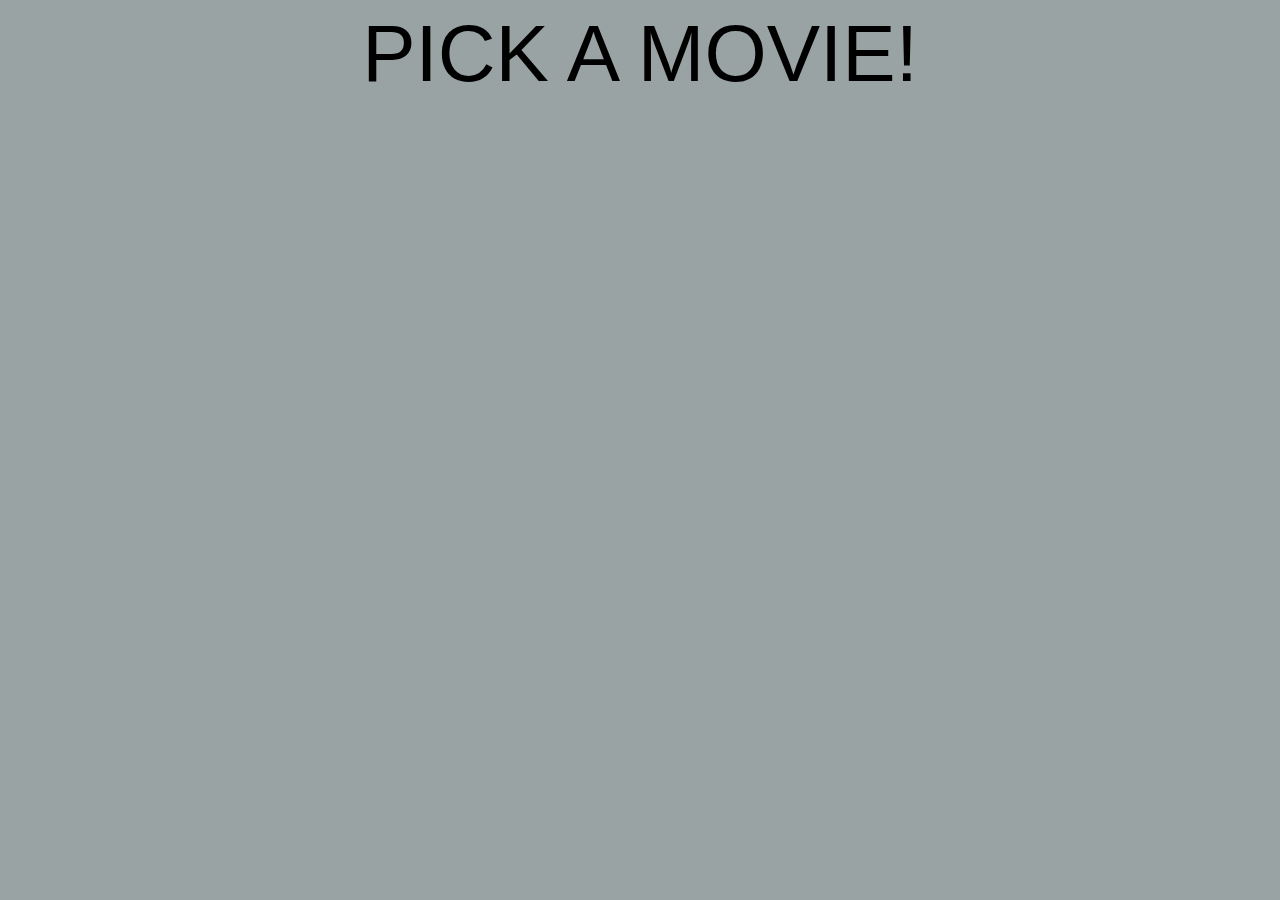
==== index.html @ 3f1ee28b "Update index.html" ====
<!DOCTYPE HTML>
<html lang="en">
<head>
	<link href="style.css" rel="stylesheet">
	<title> My site!</title>
</head>
<body>
	<header>PICK A MOVIE!</header>
	<div class="container"></div>
	<div class="container"></div>
	<div class="container"></div>	
</body>
</html>
---- style.css ----
body {
	background-color: #99A3A4;
	height: 100%:
	width: 100%;
}

header {
	text-align:  center;
	font-family:  Helvetica;
	font-size:  80px;
}

container {
	float: right;
	width: 30%;
	height: 40%;
	background-color: red;
	margin: 20px;
}
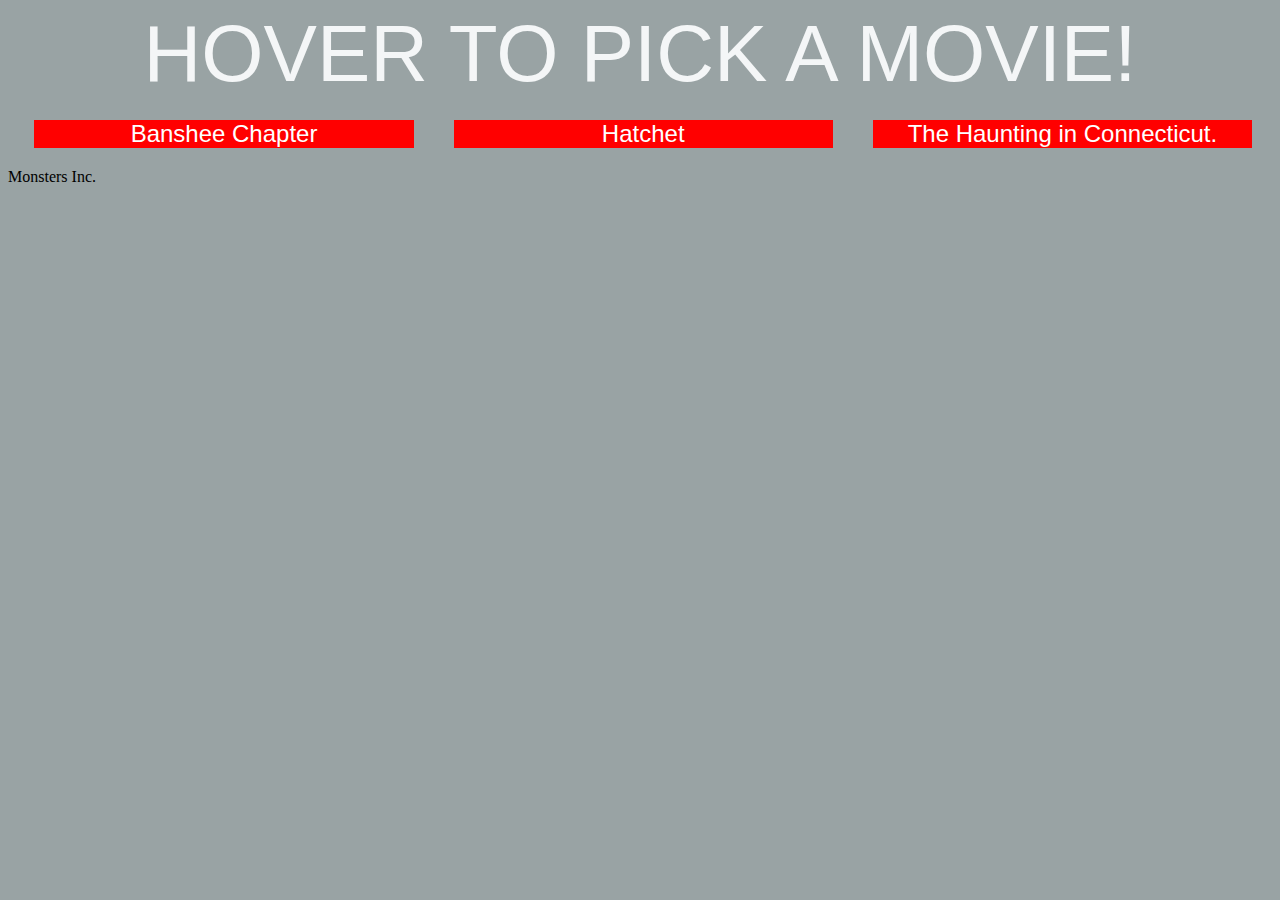
==== commit 8315a0c6: "Update index.html" ====
--- a/index.html
+++ b/index.html
@@ -2,12 +2,47 @@
 <html lang="en">
 <head>
 	<link href="style.css" rel="stylesheet">
+
 	<title> My site!</title>
 </head>
 <body>
-	<header>PICK A MOVIE!</header>
-	<div class="container"></div>
-	<div class="container"></div>
-	<div class="container"></div>	
-</body>
+	<header>HOVER TO PICK A MOVIE!</header>
+	<div id='space' style="height:20%"> </div>
+	<div class="container" id="container1"><div class="movie original" id="movie1">The Haunting in Connecticut.</div></div>
+	<div class="container" id="container2"> <div class="movie original" id="movie2">Hatchet </div></div>
+	<div class="container" id="container3"> <div class="movie original" id="movie3">Banshee Chapter </div></div>	
+
+	<div class="secret"> <div class="text">Monsters Inc.</div></div>
+
+	<script>
+
+		one = document.getElementById('container1')
+		one.addEventListener('mouseover', function () { 
+			document.getElementById('container1').classList.add('dynamic')
+			document.getElementById('movie1').classList.remove('original');
+			})
+		one.addEventListener('mouseleave',function (){
+			document.getElementById('container1').classList.remove('dynamic');
+			document.getElementById('movie1').classList.add('original'); })
+			
+			two = document.getElementById('container2')
+		two.addEventListener('mouseover', function () { 
+			document.getElementById('container2').classList.add('dynamic')
+			document.getElementById('movie2').classList.remove('original');
+			})
+		two.addEventListener('mouseleave',function (){
+			document.getElementById('container2').classList.remove('dynamic');
+			document.getElementById('movie2').classList.add('original');})
+		
+			three = document.getElementById('container3')
+		three.addEventListener('mouseover', function () { 
+			document.getElementById('container3').classList.add('dynamic')
+			document.getElementById('movie3').classList.remove('original');
+			})
+		three.addEventListener('mouseleave',function (){
+			document.getElementById('container3').classList.remove('dynamic');
+			document.getElementById('movie3').classList.add('original');})
+
+	</script>
+	</body>
 </html>--- a/style.css
+++ b/style.css
@@ -8,12 +8,20 @@
 	text-align:  center;
 	font-family:  Helvetica;
 	font-size:  80px;
+	color:  #F4F6F7;
 }
 
-container {
+.container {
 	float: right;
 	width: 30%;
 	height: 40%;
 	background-color: red;
 	margin: 20px;
+}
+
+.movie {
+	text-align:  center;
+	color:  white;
+	font-family: Arial;
+	font-size: 24px;
 }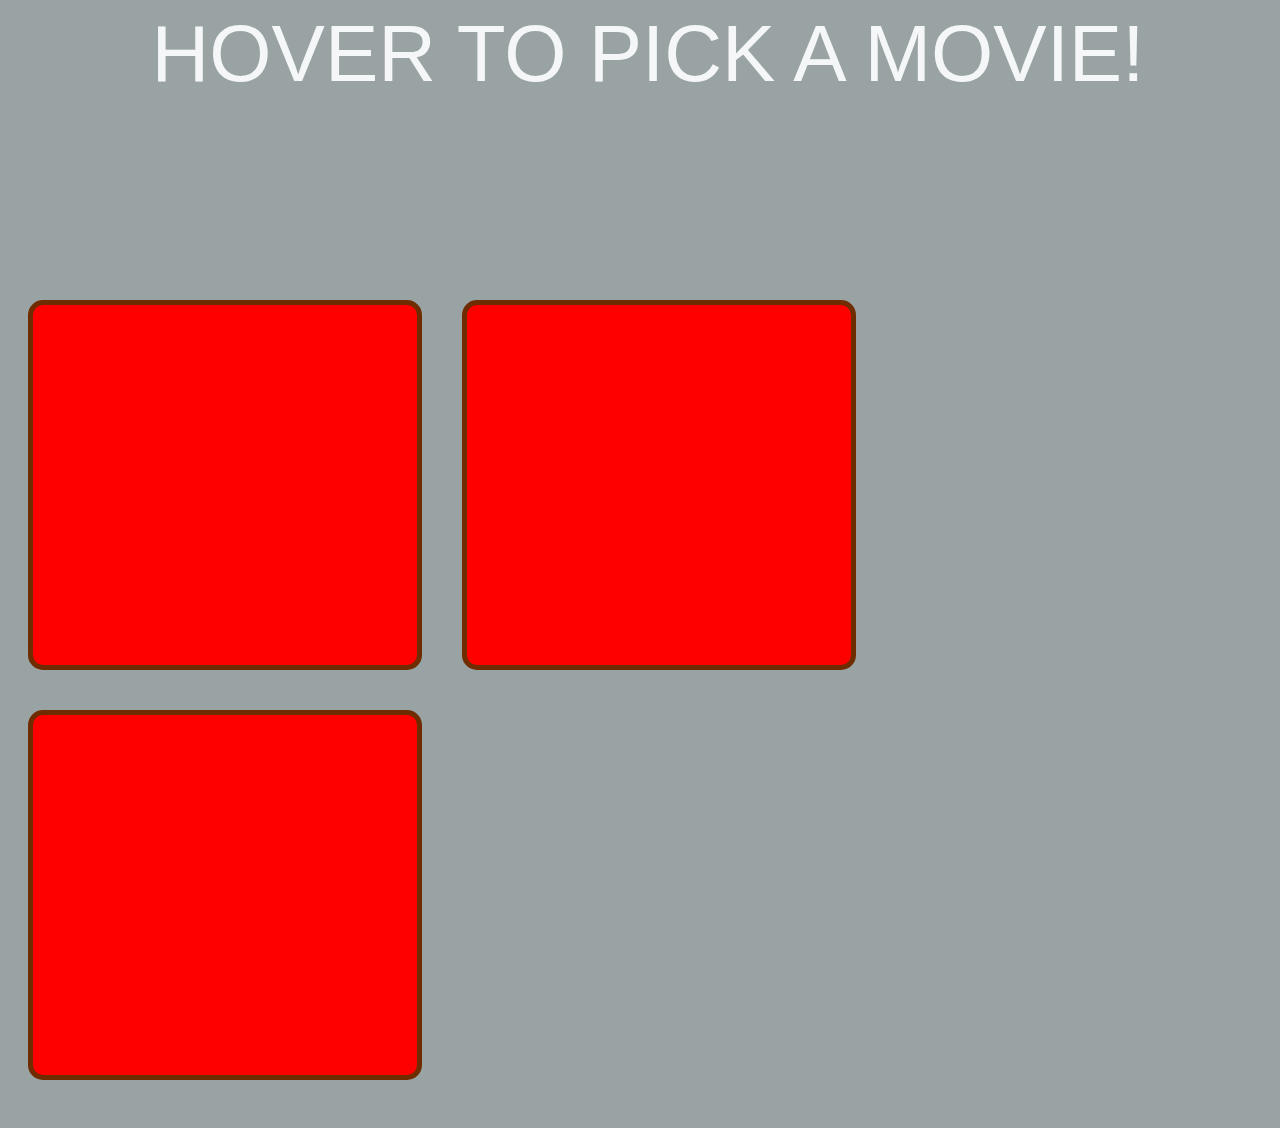
==== commit 4e0cbaef: "Update index.html" ====
--- a/index.html
+++ b/index.html
@@ -10,7 +10,7 @@
 	<div id='space' style="height:20%"> </div>
 	<div class="container" id="container1"><div class="movie original" id="movie1">The Haunting in Connecticut.</div></div>
 	<div class="container" id="container2"> <div class="movie original" id="movie2">Hatchet </div></div>
-	<div class="container" id="container3"> <div class="movie original" id="movie3">Banshee Chapter </div></div>	
+	<div class="container" id="container3"> <div class="movie original" id="movie3">Train to Busan </div></div>	
 
 	<div class="secret"> <div class="text">Monsters Inc.</div></div>
 
@@ -45,4 +45,4 @@
 
 	</script>
 	</body>
-</html>+</html>
--- a/style.css
+++ b/style.css
@@ -1,27 +1,69 @@
-body {
+body,html {
 	background-color: #99A3A4;
-	height: 100%:
+	height: 100%;
 	width: 100%;
 }
 
 header {
-	text-align:  center;
-	font-family:  Helvetica;
-	font-size:  80px;
+	text-align: center;
+	font-family: Helvetica;
+	font-size: 80px;
 	color:  #F4F6F7;
 }
 
 .container {
-	float: right;
+	float: left;
 	width: 30%;
 	height: 40%;
 	background-color: red;
 	margin: 20px;
+	border-color: #6E2C00;
+	border-radius: 15px;
+	border-style: solid;
+	border-width: 5px;
 }
 
 .movie {
+	position: relative;
+	top: 50%;
+	transform: translateY(-50%);
 	text-align:  center;
-	color:  white;
+	font-weight: bold;
+	font-family: Arial;
+	color: black;
+	font-size: 54px;
+	overflow-wrap: break-word;
+}
+
+
+.original {
+	color: red;
+}
+.dynamic {
+	background-color: inherit;
+}
+
+.secret {
+	margin-top:30%;
+	margin-left:15%;
+	max-width:15%;
+	min-height: 80px;
+	background-color: inherit;
+}
+.secret .text {
+	position: relative;
+	padding-top: 10%;
+	text-align:  center;
+	font-weight: bold;
 	font-family: Arial;
 	font-size: 24px;
+	color: #99A3A4;
+}
+
+.text:hover {
+	color: black 
+}
+.secret:hover {
+	background-color: lightblue;
+	color:black
 }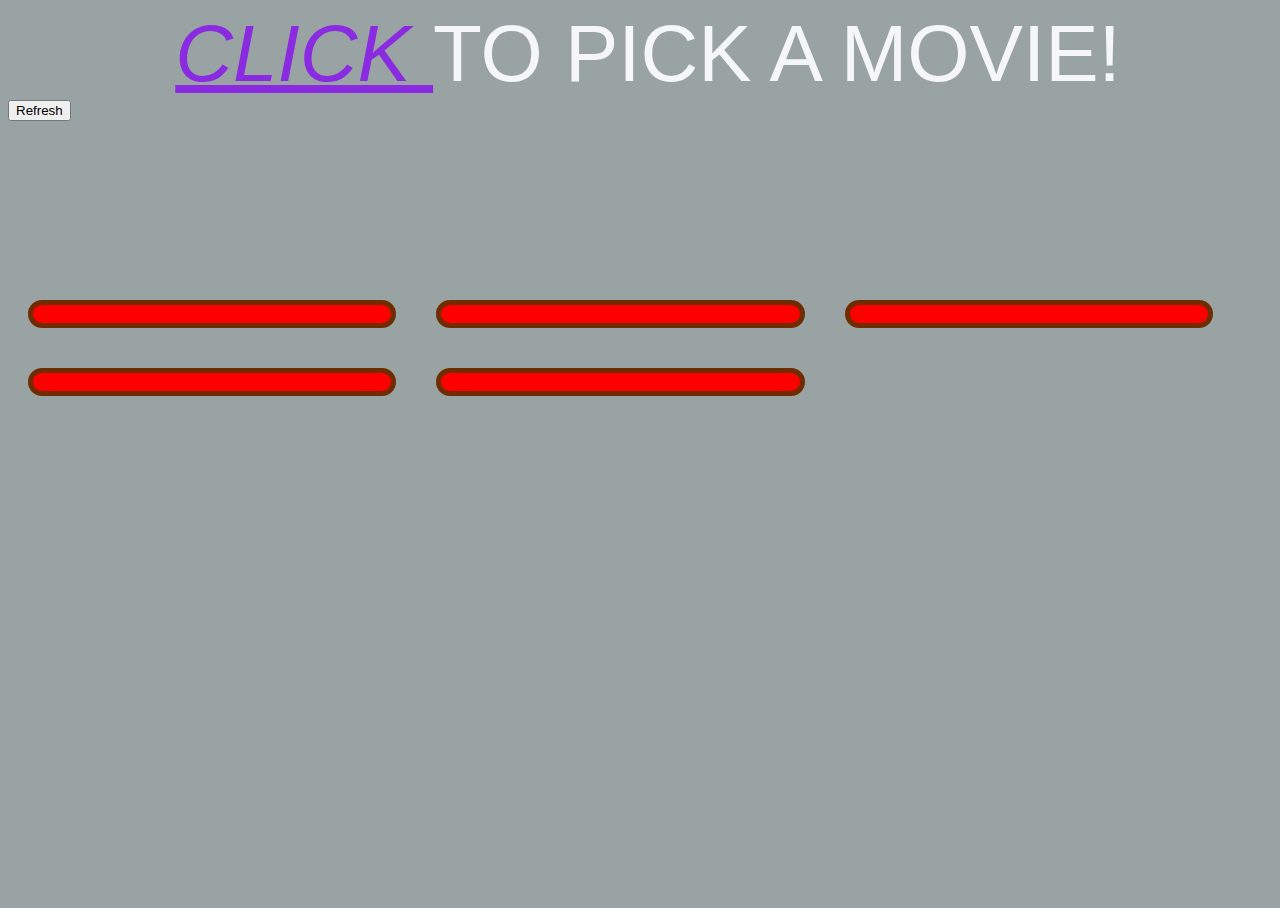
==== commit d6bd01d9: "Update index.html" ====
--- a/index.html
+++ b/index.html
@@ -6,43 +6,39 @@
 	<title> My site!</title>
 </head>
 <body>
-	<header>HOVER TO PICK A MOVIE!</header>
-	<div id='space' style="height:20%"> </div>
-	<div class="container" id="container1"><div class="movie original" id="movie1">The Haunting in Connecticut.</div></div>
-	<div class="container" id="container2"> <div class="movie original" id="movie2">Hatchet </div></div>
-	<div class="container" id="container3"> <div class="movie original" id="movie3">Train to Busan </div></div>	
+	<header><span style="color:blueviolet; font-style:italic; text-decoration: underline; ">CLICK </span> TO PICK A MOVIE!</header>
+	<div id='space' style="height:20%">
+	<div class="button"><button onClick="window.location.reload();">Refresh</button> </div>
+ </div>
+	<div class="bulk">
 
+
+	</div>
 	<div class="secret"> <div class="text">Monsters Inc.</div></div>
 
 	<script>
+		var movielist = ["The Haunting in Connecticut", "Mother", "Being John Malkovich", "Hatchet", "Midnight Meat Train"]
+		for (var i in movielist) {
+			var newmovie = document.createElement('div');
+			newmovie.id = movielist[i]; newmovie.className = "container original";
+			newmovie.innerHTML = movielist[i];
+			document.querySelector('.bulk').appendChild(newmovie);
+		}
 
-		one = document.getElementById('container1')
-		one.addEventListener('mouseover', function () { 
-			document.getElementById('container1').classList.add('dynamic')
-			document.getElementById('movie1').classList.remove('original');
+			document.querySelectorAll('.original').forEach(item => {
+				item.addEventListener('click', event => {
+					item.classList.add('dynamic')
+					item.classList.remove('original')
+					document.querySelectorAll('.original').forEach(item => {
+						item.classList.remove('original')
+						item.classList.add('invisible') })
+
+					
+				})
 			})
-		one.addEventListener('mouseleave',function (){
-			document.getElementById('container1').classList.remove('dynamic');
-			document.getElementById('movie1').classList.add('original'); })
+
+
 			
-			two = document.getElementById('container2')
-		two.addEventListener('mouseover', function () { 
-			document.getElementById('container2').classList.add('dynamic')
-			document.getElementById('movie2').classList.remove('original');
-			})
-		two.addEventListener('mouseleave',function (){
-			document.getElementById('container2').classList.remove('dynamic');
-			document.getElementById('movie2').classList.add('original');})
-		
-			three = document.getElementById('container3')
-		three.addEventListener('mouseover', function () { 
-			document.getElementById('container3').classList.add('dynamic')
-			document.getElementById('movie3').classList.remove('original');
-			})
-		three.addEventListener('mouseleave',function (){
-			document.getElementById('container3').classList.remove('dynamic');
-			document.getElementById('movie3').classList.add('original');})
-
 	</script>
 	</body>
 </html>
--- a/style.css
+++ b/style.css
@@ -13,7 +13,7 @@
 
 .container {
 	float: left;
-	width: 30%;
+	width: 28%;
 	height: 40%;
 	background-color: red;
 	margin: 20px;
@@ -66,4 +66,4 @@
 .secret:hover {
 	background-color: lightblue;
 	color:black
-}+}
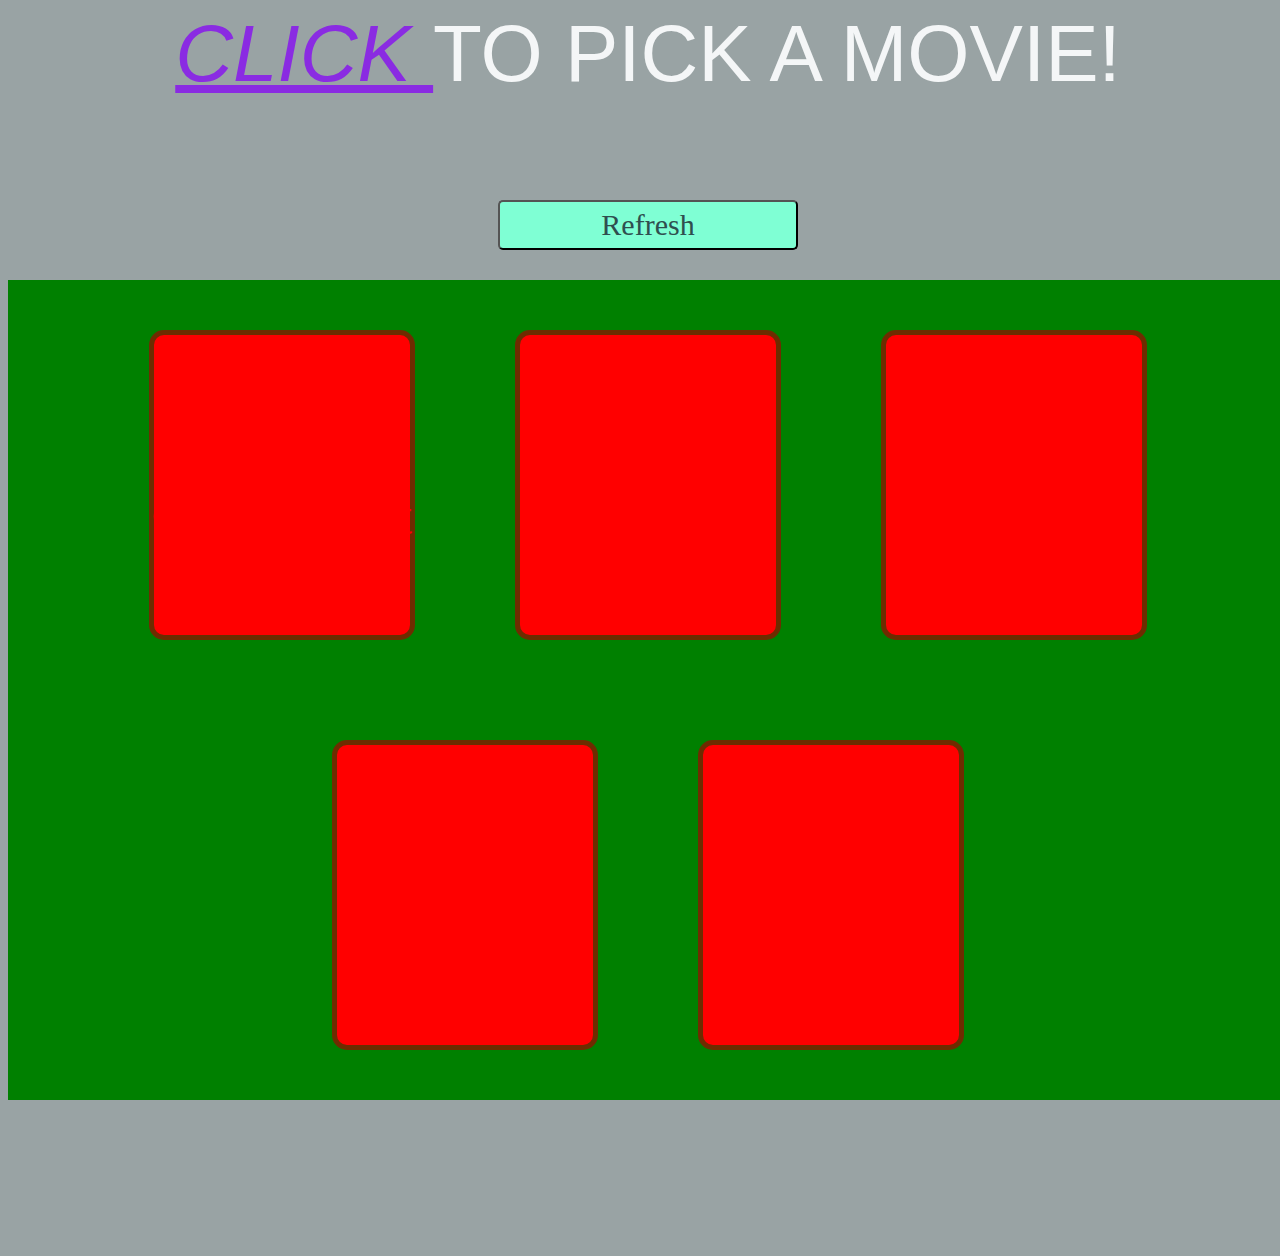
==== commit 25ae1b0c: "Update index.html" ====
--- a/index.html
+++ b/index.html
@@ -17,7 +17,7 @@
 	<div class="secret"> <div class="text">Monsters Inc.</div></div>
 
 	<script>
-		var movielist = ["The Haunting in Connecticut", "Mother", "Being John Malkovich", "Hatchet", "Midnight Meat Train"]
+		var movielist = ["Haunting in Connecticut", "Midnight Meat Train", "Being John Malkovich", "Hatchet", "Mother"]
 		for (var i in movielist) {
 			var newmovie = document.createElement('div');
 			newmovie.id = movielist[i]; newmovie.className = "container original";
--- a/style.css
+++ b/style.css
@@ -11,43 +11,56 @@
 	color:  #F4F6F7;
 }
 
+.button {
+	display: flex;
+	justify-content: center;
+}
+button {
+	margin: 100px;
+	height: 50px;
+	width: 300px;
+	background-color:aquamarine;
+	border-radius: 5px;
+	font-size: 30px;
+	font-family: Geneva;
+	color:darkslategrey
+}
+.bulk {
+	display: flex;
+	flex-wrap: wrap;
+	background-color: green;
+	justify-content: center;
+	align-items: center;
+}
+
 .container {
-	float: left;
-	width: 28%;
-	height: 40%;
+	width: 20%;
+	height: 300px;
 	background-color: red;
-	margin: 20px;
+	margin: 50px;
 	border-color: #6E2C00;
 	border-radius: 15px;
 	border-style: solid;
 	border-width: 5px;
-}
-
-.movie {
-	position: relative;
-	top: 50%;
-	transform: translateY(-50%);
-	text-align:  center;
-	font-weight: bold;
-	font-family: Arial;
+	overflow-wrap: break-word;
+	text-align: center;
 	color: black;
 	font-size: 54px;
-	overflow-wrap: break-word;
+	display: flex;
+	justify-content: center;
+	align-items: center;
 }
 
 
 .original {
 	color: red;
 }
-.dynamic {
-	background-color: inherit;
+
+
+.invisible {
+	visibility: hidden;
 }
-
 .secret {
-	margin-top:30%;
-	margin-left:15%;
-	max-width:15%;
-	min-height: 80px;
 	background-color: inherit;
 }
 .secret .text {
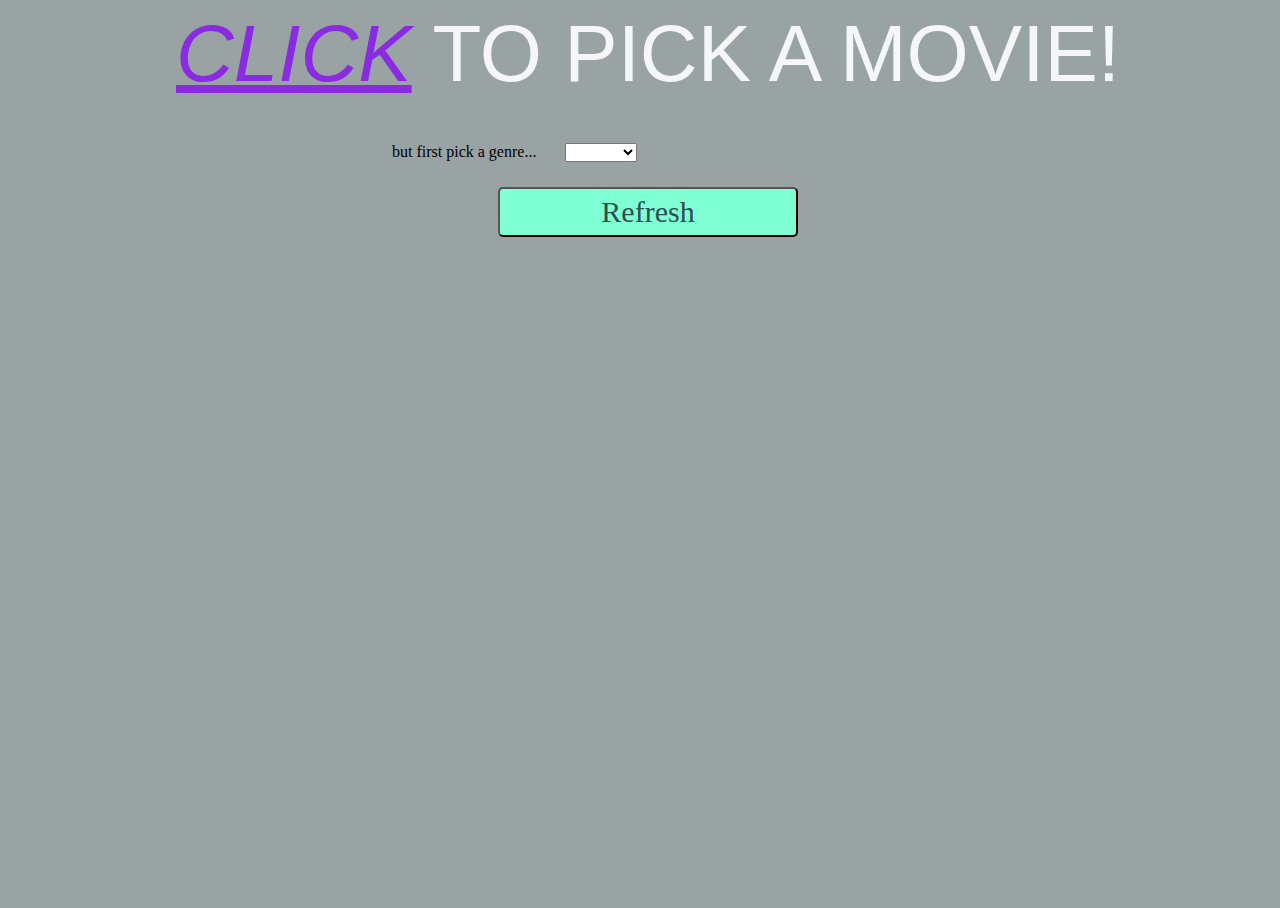
==== commit cbb36234: "added random order and genre selection" ====
--- a/index.html
+++ b/index.html
@@ -6,8 +6,18 @@
 	<title> My site!</title>
 </head>
 <body>
-	<header><span style="color:blueviolet; font-style:italic; text-decoration: underline; ">CLICK </span> TO PICK A MOVIE!</header>
+	<header><span style="color:blueviolet; font-style:italic; text-decoration: underline; ">CLICK</span> TO PICK A MOVIE!</header>
+	<br>
+	<span style="margin-left:30%;" id="span">but first pick a genre...</span>
+	<select onchange="execute()" id="select" style="margin: 25px;"> 
+		<option></option>
+		<option value="Comedy">Comedy</option>
+		<option value="Horror">Horror</option>
+		<option value="Drama">Drama</option>
+	</select><br>
 	<div id='space' style="height:20%">
+	
+		
 	<div class="button"><button onClick="window.location.reload();">Refresh</button> </div>
  </div>
 	<div class="bulk">
@@ -17,8 +27,40 @@
 	<div class="secret"> <div class="text">Monsters Inc.</div></div>
 
 	<script>
-		var movielist = ["Haunting in Connecticut", "Midnight Meat Train", "Being John Malkovich", "Hatchet", "Mother"]
-		for (var i in movielist) {
+			function shuffle(array) {
+				var currentIndex = array.length,  randomIndex;
+
+				// While there remain elements to shuffle...
+				while (0 !== currentIndex) {
+
+					// Pick a remaining element...
+					randomIndex = Math.floor(Math.random() * currentIndex);
+					currentIndex--;
+
+					// And swap it with the current element.
+					[array[currentIndex], array[randomIndex]] = [
+					array[randomIndex], array[currentIndex]];
+				}
+
+				return array;
+				}
+
+
+		var Horror = shuffle(["The Haunting in Connecticut", "Midnight Meat Train", "Hatchet", "Mother", "Banshee Chapter", "The Blackcoat's Daughter","Borderland","Candyman"])
+		var Comedy = shuffle(["Just Friends", "Jawbreaker", "The Truman Show", "Being John Malkovich", "The House"])
+		var Drama = shuffle(["Gladiator", "Project Almanac", "The Father","True Romance", "Pokemon: The Movie 2000", "There Will be Blood", "Gangs of New York"])
+
+		function execute() {
+
+			var value = document.getElementById("select").value
+			console.log(value)
+			if (value == "Drama"){ movielist = Drama}
+			if (value == "Horror"){ movielist = Horror}
+			if (value == "Comedy"){ movielist = Comedy}
+			document.getElementById("select").classList.add("invisible")
+			document.getElementById("span").classList.add("invisible")
+
+			for (var i in movielist) {
 			var newmovie = document.createElement('div');
 			newmovie.id = movielist[i]; newmovie.className = "container original";
 			newmovie.innerHTML = movielist[i];
@@ -35,8 +77,7 @@
 
 					
 				})
-			})
-
+			})}
 
 			
 	</script>
--- a/style.css
+++ b/style.css
@@ -11,12 +11,16 @@
 	color:  #F4F6F7;
 }
 
+select {
+	text-align: center;
+	margin-top: 1%;
+}
 .button {
 	display: flex;
 	justify-content: center;
 }
 button {
-	margin: 100px;
+	margin: auto auto;
 	height: 50px;
 	width: 300px;
 	background-color:aquamarine;
@@ -34,8 +38,9 @@
 }
 
 .container {
-	width: 20%;
-	height: 300px;
+	width:20%;
+	padding:10px;
+	height: 200px;
 	background-color: red;
 	margin: 50px;
 	border-color: #6E2C00;
@@ -45,7 +50,7 @@
 	overflow-wrap: break-word;
 	text-align: center;
 	color: black;
-	font-size: 54px;
+	font-size: 34px;
 	display: flex;
 	justify-content: center;
 	align-items: center;
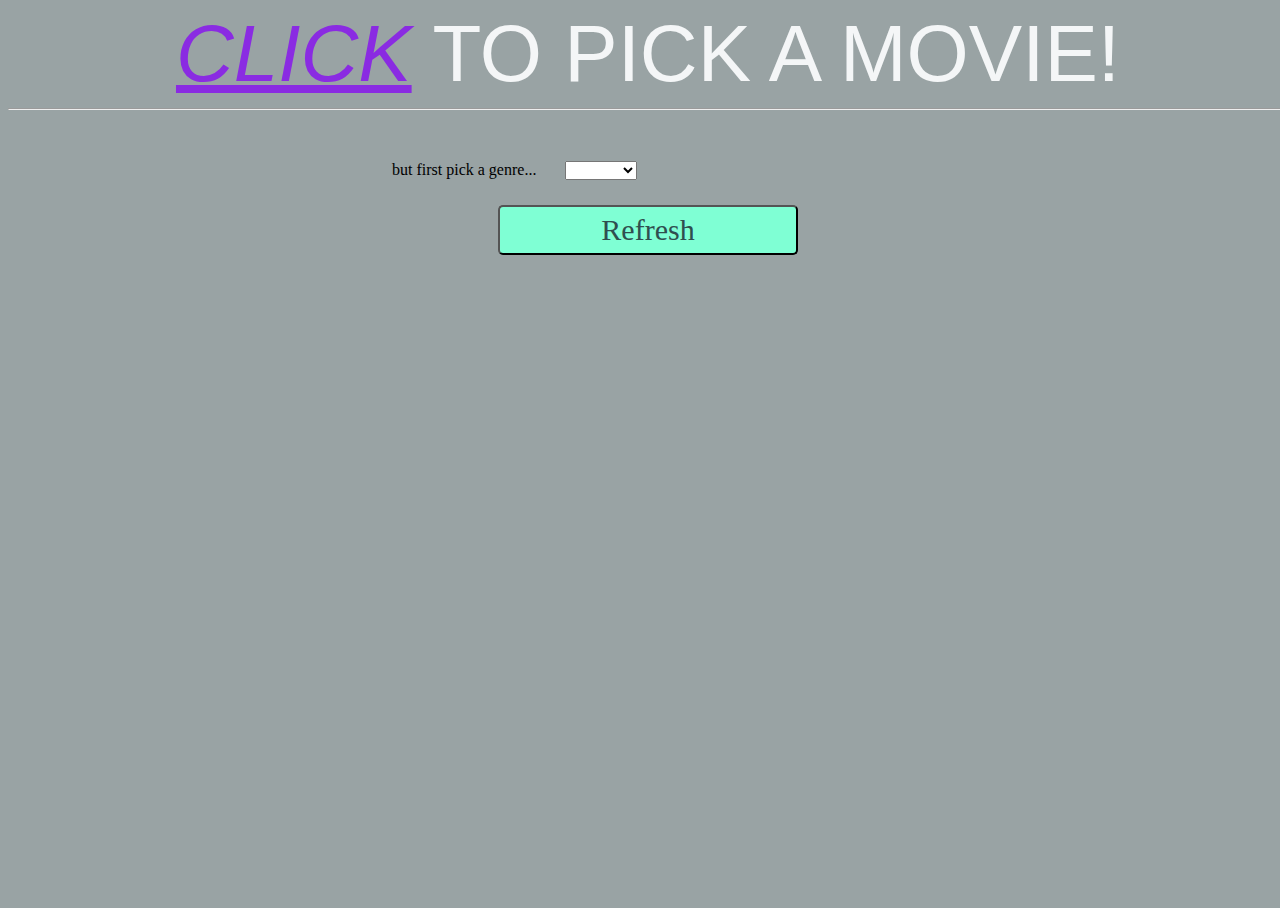
==== commit b9245f46: "Add files via upload" ====
--- a/index.html
+++ b/index.html
@@ -1,85 +1,35 @@
-<!DOCTYPE HTML>
-<html lang="en">
-<head>
-	<link href="style.css" rel="stylesheet">
-
-	<title> My site!</title>
-</head>
-<body>
-	<header><span style="color:blueviolet; font-style:italic; text-decoration: underline; ">CLICK</span> TO PICK A MOVIE!</header>
-	<br>
-	<span style="margin-left:30%;" id="span">but first pick a genre...</span>
-	<select onchange="execute()" id="select" style="margin: 25px;"> 
-		<option></option>
-		<option value="Comedy">Comedy</option>
-		<option value="Horror">Horror</option>
-		<option value="Drama">Drama</option>
-	</select><br>
-	<div id='space' style="height:20%">
-	
-		
-	<div class="button"><button onClick="window.location.reload();">Refresh</button> </div>
- </div>
-	<div class="bulk">
-
-
-	</div>
-	<div class="secret"> <div class="text">Monsters Inc.</div></div>
-
-	<script>
-			function shuffle(array) {
-				var currentIndex = array.length,  randomIndex;
-
-				// While there remain elements to shuffle...
-				while (0 !== currentIndex) {
-
-					// Pick a remaining element...
-					randomIndex = Math.floor(Math.random() * currentIndex);
-					currentIndex--;
-
-					// And swap it with the current element.
-					[array[currentIndex], array[randomIndex]] = [
-					array[randomIndex], array[currentIndex]];
-				}
-
-				return array;
-				}
-
-
-		var Horror = shuffle(["The Haunting in Connecticut", "Midnight Meat Train", "Hatchet", "Mother", "Banshee Chapter", "The Blackcoat's Daughter","Borderland","Candyman"])
-		var Comedy = shuffle(["Just Friends", "Jawbreaker", "The Truman Show", "Being John Malkovich", "The House"])
-		var Drama = shuffle(["Gladiator", "Project Almanac", "The Father","True Romance", "Pokemon: The Movie 2000", "There Will be Blood", "Gangs of New York"])
-
-		function execute() {
-
-			var value = document.getElementById("select").value
-			console.log(value)
-			if (value == "Drama"){ movielist = Drama}
-			if (value == "Horror"){ movielist = Horror}
-			if (value == "Comedy"){ movielist = Comedy}
-			document.getElementById("select").classList.add("invisible")
-			document.getElementById("span").classList.add("invisible")
-
-			for (var i in movielist) {
-			var newmovie = document.createElement('div');
-			newmovie.id = movielist[i]; newmovie.className = "container original";
-			newmovie.innerHTML = movielist[i];
-			document.querySelector('.bulk').appendChild(newmovie);
-		}
-
-			document.querySelectorAll('.original').forEach(item => {
-				item.addEventListener('click', event => {
-					item.classList.add('dynamic')
-					item.classList.remove('original')
-					document.querySelectorAll('.original').forEach(item => {
-						item.classList.remove('original')
-						item.classList.add('invisible') })
-
-					
-				})
-			})}
-
-			
-	</script>
-	</body>
-</html>
+<!DOCTYPE HTML>
+<html lang="en">
+<head>
+	<link href="style.css" rel="stylesheet">
+	<script type="text/javascript" src="javascript.js"></script>
+	<title>Movie Randomizer</title>
+</head>
+<body>
+	<header><span style="color:blueviolet; font-style:italic; text-decoration: underline; ">CLICK</span> TO PICK A MOVIE! 
+		<a href="change.html"> Add/Remove</a> <br>
+	</header>
+	
+	<hr>
+	<br>
+	<span style="margin-left:30%;" id="span">but first pick a genre...</span>
+	<select onchange="execute()" id="select" style="margin: 25px;"> 
+		<option></option>
+		<option value="Comedy">Comedy</option>
+		<option value="Horror">Horror</option>
+		<option value="Drama">Drama</option>
+	</select><br>
+	<div id='space' style="height:20%">
+	
+		
+	<div class="button"><button onClick="window.location.reload();" class="buttonClass">Refresh</button> </div>
+ </div>
+	<div class="bulk">
+
+
+	</div>
+	<div class="secret"> <div class="text">Monsters Inc.</div></div>
+
+
+	</body>
+</html>
--- a/style.css
+++ b/style.css
@@ -1,87 +1,101 @@
-body,html {
-	background-color: #99A3A4;
-	height: 100%;
-	width: 100%;
-}
-
-header {
-	text-align: center;
-	font-family: Helvetica;
-	font-size: 80px;
-	color:  #F4F6F7;
-}
-
-select {
-	text-align: center;
-	margin-top: 1%;
-}
-.button {
-	display: flex;
-	justify-content: center;
-}
-button {
-	margin: auto auto;
-	height: 50px;
-	width: 300px;
-	background-color:aquamarine;
-	border-radius: 5px;
-	font-size: 30px;
-	font-family: Geneva;
-	color:darkslategrey
-}
-.bulk {
-	display: flex;
-	flex-wrap: wrap;
-	background-color: green;
-	justify-content: center;
-	align-items: center;
-}
-
-.container {
-	width:20%;
-	padding:10px;
-	height: 200px;
-	background-color: red;
-	margin: 50px;
-	border-color: #6E2C00;
-	border-radius: 15px;
-	border-style: solid;
-	border-width: 5px;
-	overflow-wrap: break-word;
-	text-align: center;
-	color: black;
-	font-size: 34px;
-	display: flex;
-	justify-content: center;
-	align-items: center;
-}
-
-
-.original {
-	color: red;
-}
-
-
-.invisible {
-	visibility: hidden;
-}
-.secret {
-	background-color: inherit;
-}
-.secret .text {
-	position: relative;
-	padding-top: 10%;
-	text-align:  center;
-	font-weight: bold;
-	font-family: Arial;
-	font-size: 24px;
-	color: #99A3A4;
-}
-
-.text:hover {
-	color: black 
-}
-.secret:hover {
-	background-color: lightblue;
-	color:black
-}
+body,html {
+	background-color: #99A3A4;
+	height: 100%;
+	width: 100%;
+}
+label {
+	padding: 10px;
+	font-size: 30px;
+}
+
+a {
+	position:absolute;
+	float:right;
+	padding: 20px;
+	padding-left:300px;
+	font-size: 30px;
+	color:darkslateblue;
+}
+
+
+header {
+	text-align: center;
+	font-family: Helvetica;
+	font-size: 80px;
+	color:  #F4F6F7;
+}
+
+select {
+	text-align: center;
+	margin-top: 1%;
+}
+.button {
+	display: flex;
+	justify-content: center;
+}
+.buttonClass {
+	margin: auto auto;
+	height: 50px;
+	width: 300px;
+	background-color:aquamarine;
+	border-radius: 5px;
+	font-size: 30px;
+	font-family: Geneva;
+	color:darkslategrey
+}
+.bulk {
+	display: flex;
+	flex-wrap: wrap;
+	background-color: green;
+	justify-content: center;
+	align-items: center;
+}
+
+.container {
+	width:20%;
+	padding:10px;
+	height: 200px;
+	background-color: red;
+	margin: 50px;
+	border-color: #6E2C00;
+	border-radius: 15px;
+	border-style: solid;
+	border-width: 5px;
+	overflow-wrap: break-word;
+	text-align: center;
+	color: black;
+	font-size: 34px;
+	display: flex;
+	justify-content: center;
+	align-items: center;
+}
+
+
+.original {
+	color: red;
+}
+
+
+.invisible {
+	visibility: hidden;
+}
+.secret {
+	background-color: inherit;
+}
+.secret .text {
+	position: relative;
+	padding-top: 10%;
+	text-align:  center;
+	font-weight: bold;
+	font-family: Arial;
+	font-size: 24px;
+	color: #99A3A4;
+}
+
+.text:hover {
+	color: black 
+}
+.secret:hover {
+	background-color: lightblue;
+	color:black
+}
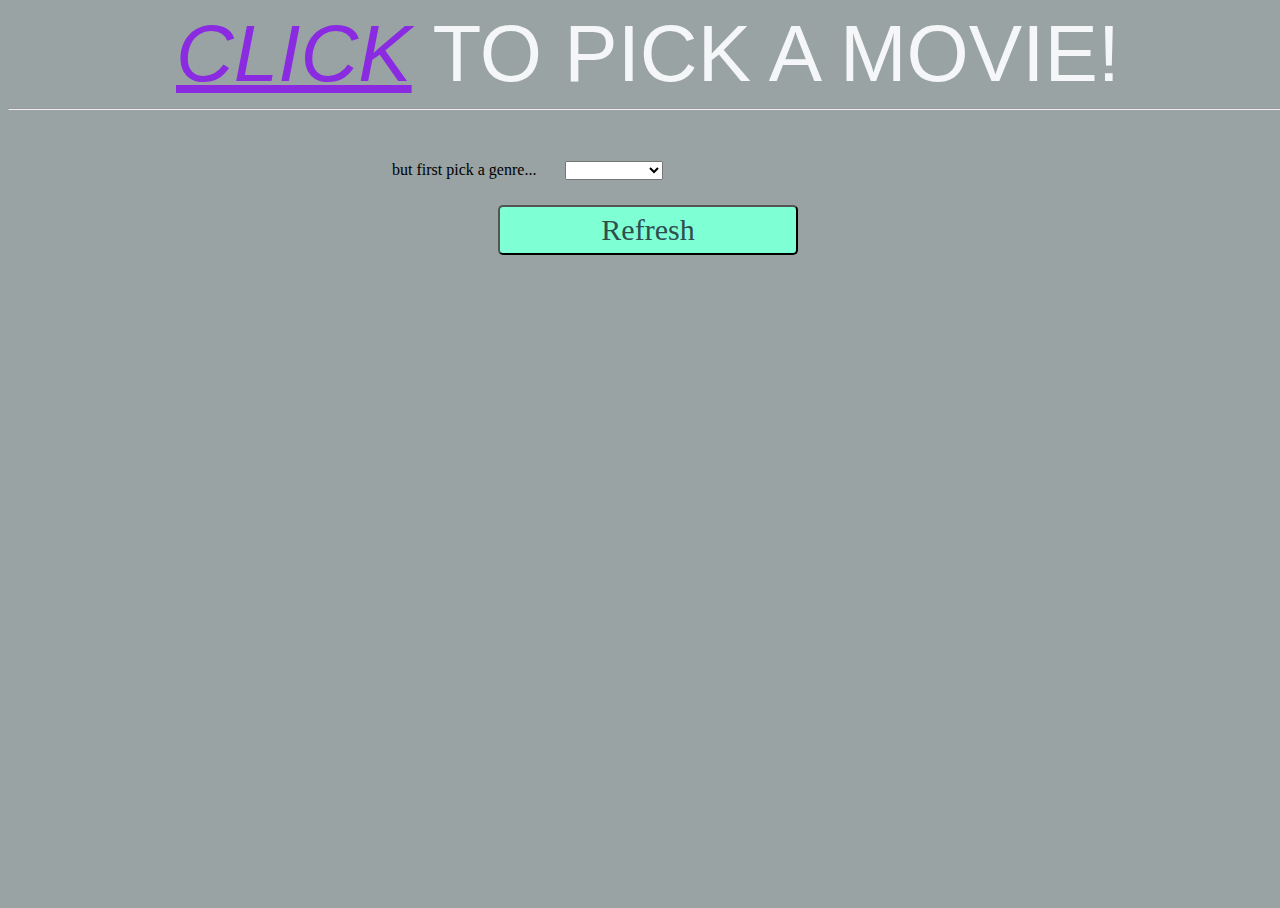
==== commit eee7bd85: "Update index.html" ====
--- a/index.html
+++ b/index.html
@@ -18,6 +18,7 @@
 		<option value="Comedy">Comedy</option>
 		<option value="Horror">Horror</option>
 		<option value="Drama">Drama</option>
+		<option value="LaurenSpecial">Lauren's List</option>
 	</select><br>
 	<div id='space' style="height:20%">
 	
